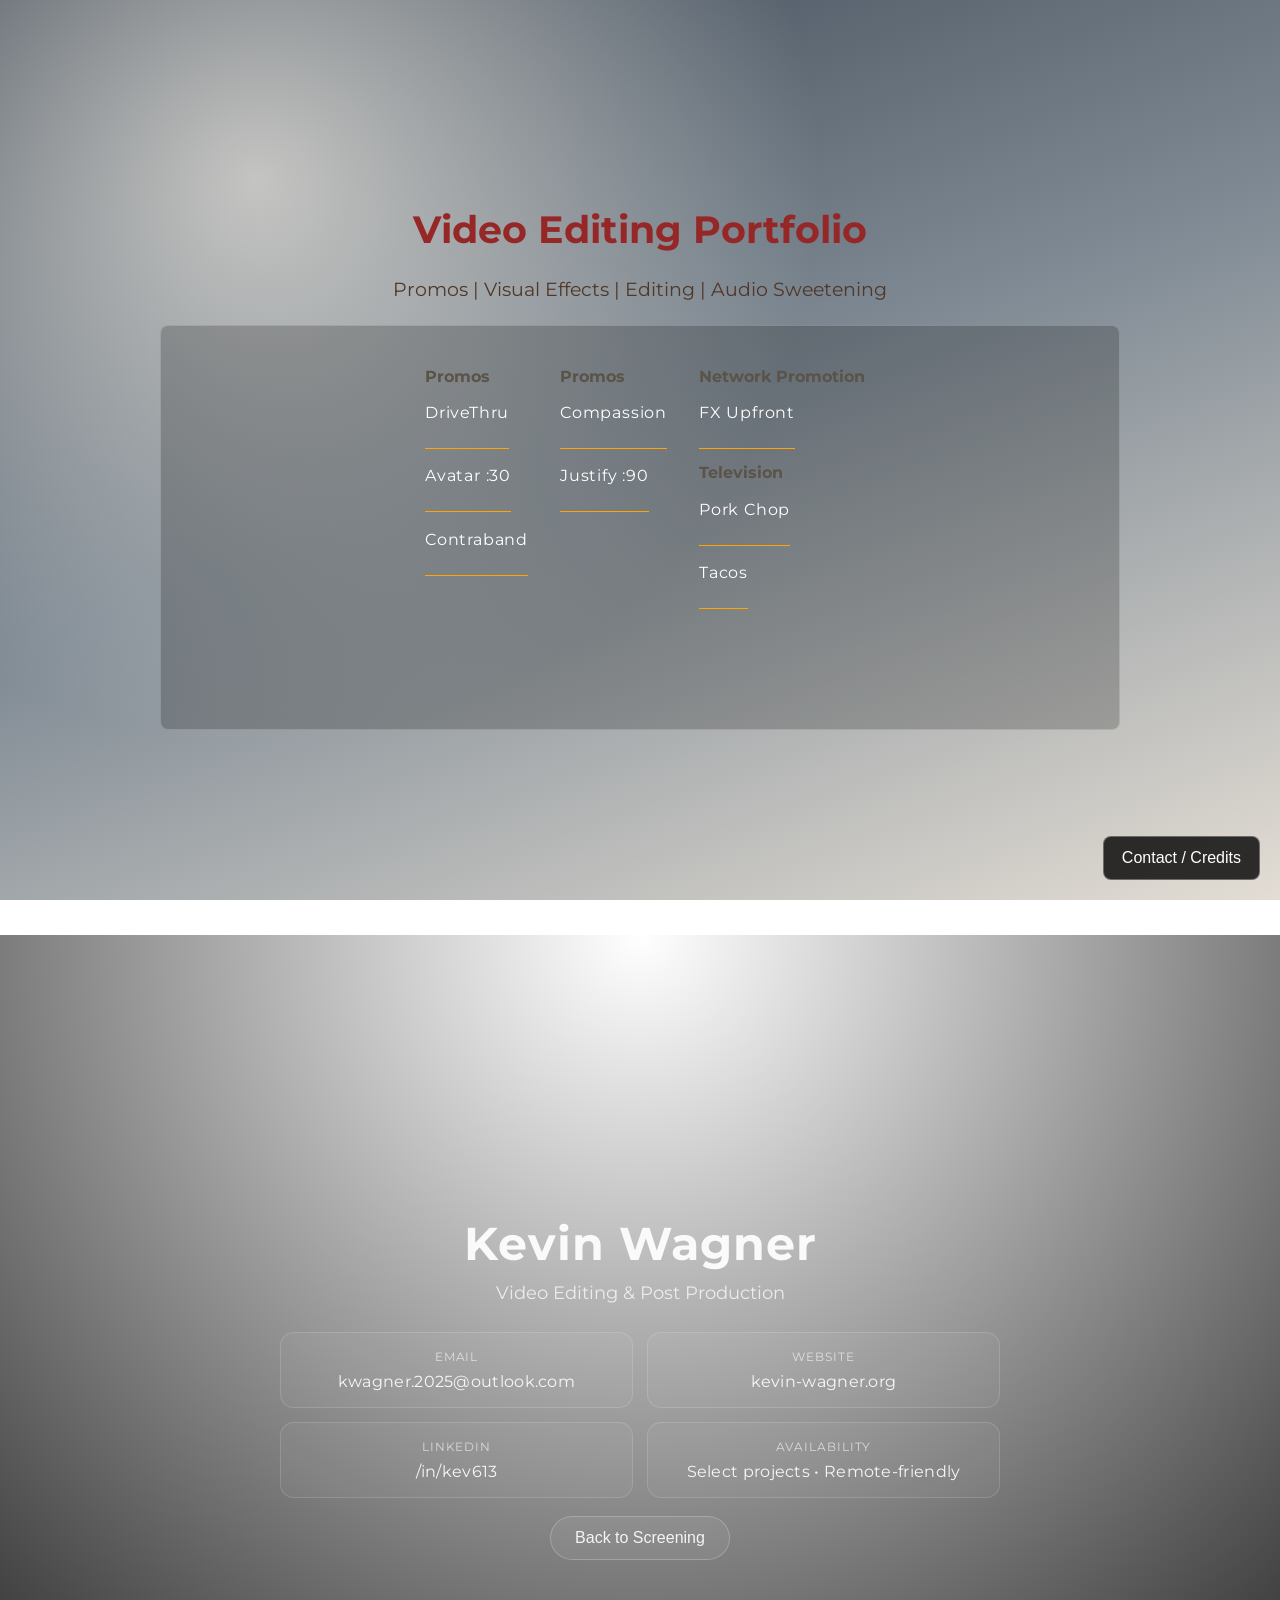
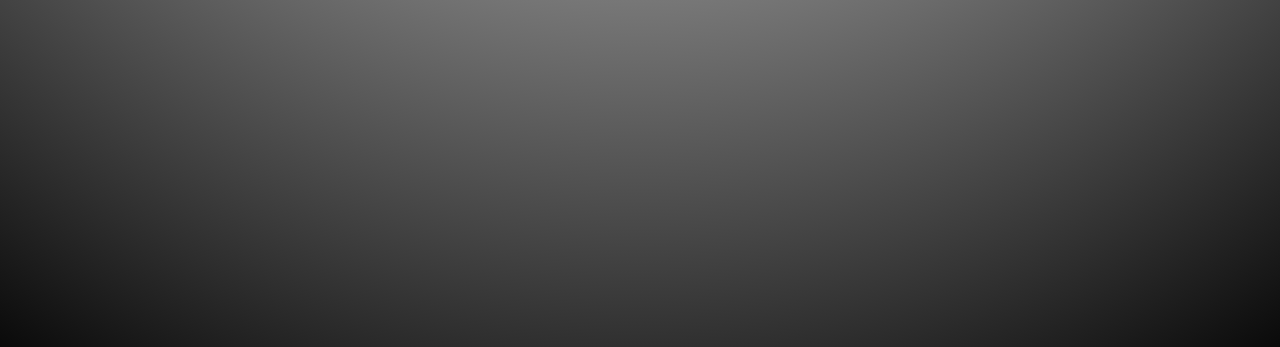
==== mobile/index.html @ 94b4c69b "sep for mobile 1" ====
<!-- NOTE - curtains do not close DO NOT PUSH -->


<!DOCTYPE html>
<html lang="en">
  <head>
    <meta charset="UTF-8" />
    <meta name="viewport" content="width=device-width, initial-scale=1.0" />
    <title>Kevin's Video Editing Portfolio</title>
    <link rel="stylesheet" href="style.css" />
    <link rel="preconnect" href="https://fonts.googleapis.com" />
    <link rel="preconnect" href="https://fonts.gstatic.com" crossorigin />
    <link
      href="https://fonts.googleapis.com/css2?family=Montserrat:ital,wght@0,100..900;1,100..900&display=swap"
      rel="stylesheet"
    />
  </head>
  <body>
    <section id="screening" class="screening theater">
      <div class="curtains">
        <div class="curtain left"></div>
        <div class="curtain right"></div>
      </div>



      <div class="overlay">
        <h1 class="menu-title">Video Editing Portfolio</h1>
        <h3 class="subtitle">Promos | Visual Effects | Editing | Audio Sweetening</h3>

        <div class="menu-plate">
          <div class="column-container">
            <div class="menu-col">
              <ul>
                <li class="category-label">Promos</li>
                <li><a href="videos/drivethru.html">DriveThru</a></li>
                <li><a href="videos/avatar.html">Avatar :30</a></li>
                <li><a href="videos/fxcontraband.html">Contraband</a></li>
              </ul>
            </div>

            <div class="menu-col">
              <ul>
                <li class="category-label">Promos</li>
                <li><a href="videos/compassion.html">Compassion</a></li>
                <li><a href="videos/justify.html">Justify :90</a></li>
              </ul>
            </div>

            <div class="menu-col">
              <ul>
                <li class="category-label">Network Promotion</li>
                <li><a href="videos/fxupfront.html">FX Upfront</a></li>

                <li class="category-label">Television</li>
                <li><a href="videos/porkchop.html">Pork Chop</a></li>
                <li><a href="videos/tacos.html">Tacos</a></li>
              </ul>
            </div>
          </div>
        </div>
      </div>
    </section>

    <section id="credits" class="credits">
      <div class="credits-inner">
        <h1 class="credits-title">Kevin Wagner</h1>
        <p class="credits-subtitle">Video Editing & Post Production</p>

        <div id="creditsGrid" class="credits-grid">
          <a class="credits-card" href="mailto:kwagner.2025@outlook.com">
            <span class="label">Email</span>
            <span class="value">kwagner.2025@outlook.com</span>
          </a>

          <a class="credits-card" href="https://kevin-wagner.org" target="_blank" rel="noopener">
            <span class="label">Website</span>
            <span class="value">kevin-wagner.org</span>
          </a>

          <a
            class="credits-card"
            href="https://www.linkedin.com/in/kev613"
            target="_blank"
            rel="noopener"
          >
            <span class="label">LinkedIn</span>
            <span class="value">/in/kev613</span>
          </a>

          <div class="credits-card muted">
            <span class="label">Availability</span>
            <span class="value">Select projects • Remote-friendly</span>
          </div>
        </div>

        <button id="backToScreening" class="credits-back" type="button">
          Back to Screening
        </button>
      </div>
    </section>

    <button id="contactBtn" class="contact-btn" type="button" aria-label="Contact and credits">
      Contact / Credits
    </button>

    <script>
      window.addEventListener("load", () => {
        const screening = document.getElementById("screening");
        if (!screening) return;
        screening.scrollIntoView({ behavior: "auto", block: "start" });
        setTimeout(() => {
          screening.classList.add("open");
        }, 50);
      });

      (() => {
        const contactBtn = document.getElementById("contactBtn");
        const backBtn = document.getElementById("backToScreening");
        const credits = document.getElementById("credits");
        const creditsGrid = document.getElementById("creditsGrid");
        const screening = document.getElementById("screening");

        if (!contactBtn || !backBtn || !credits || !screening) return;

        const CLOSE_DELAY_MS = 1200;
        const OPEN_DELAY_MS = 200;
        let isTransitioning = false;

        const closeThenGo = (targetEl) => {
          if (isTransitioning) return;
          isTransitioning = true;
          screening.classList.add("closed");

          setTimeout(() => {
            targetEl.scrollIntoView({ behavior: "auto", block: "start" });
            setTimeout(() => {
              screening.classList.remove("closed");
              isTransitioning = false;
            }, OPEN_DELAY_MS);
          }, CLOSE_DELAY_MS);
        };

        contactBtn.addEventListener("click", () => {
          const screeningRect = screening.getBoundingClientRect();
          const isOnScreening = screeningRect.top >= -50 && screeningRect.top <= 50;
          
          if (isOnScreening) {
            closeThenGo(creditsGrid || credits);
          } else {
            closeThenGo(screening);
          }
        });

        backBtn.addEventListener("click", () => {
          closeThenGo(screening);
        });

        document.addEventListener("keydown", (e) => {
          if (e.key === "Escape") {
            closeThenGo(screening);
          }
        });
      })();
    </script>
  </body>
</html>
---- mobile/style.css ----
html {
  scroll-behavior: smooth;
}

body {
  margin: 0;
  font-family: "Montserrat", sans-serif;
  background: #000;
  color: #fff;
  background: radial-gradient(circle at 20% 20%, rgba(255, 249, 239, 0.65),    
  rgba(255, 249, 239, 0) 45%),
  linear-gradient(160deg, #3b4653 0%, #7f8a94 48%, #e3ddd4 100%);
 background-repeat: no-repeat;
 background-attachment: fixed;
 background-size: 100% 100%;
 position: relative;
}



.screening {
  position: relative;
  min-height: 100vh;
}

.curtains {
  position: fixed;
  inset: 0;
  z-index: 5;
  pointer-events: none;
}

.curtain {
  position: absolute;
  top: 0;
  width: calc(50vw + 24px);
  height: 100vh;
  background: linear-gradient(to right, #2a0f08, #4a1c12, #2a0f08);
  transition: transform 1.8s ease-in-out;
  will-change: transform;
}

.curtain.left {
  left: 0;
  transform: translateX(0);
}

.curtain.right {
  right: 0;
  transform: translateX(0);
}

.theater.open .curtain.left {
  transform: translateX(-100%);
}

.theater.open .curtain.right {
  transform: translateX(100%);
}

#screening.closed .curtain.left {
  transform: translateX(0);
}

#screening.closed .curtain.right {
  transform: translateX(0);
}

.overlay {
  min-height: 95vh;
  display: flex;
  flex-direction: column;
  justify-content: center;
  align-items: center;
  gap: 1.5rem;
  padding: 40px 16px;
  
  position: relative;
  z-index: 2;
}

.menu-title {
  font-size: clamp(1.8rem, 5vw, 2.4rem);
  color: rgb(150, 39, 39);
  margin: 0;
  text-align: center;
}

.subtitle {
  font-size: clamp(0.9rem, 3vw, 1.2rem);
  color: rgb(80, 55, 39);
  margin: 0;
  font-weight: normal;
  text-align: center;
}

.menu-plate {
  border: 1px solid rgba(255, 255, 255, 0.2);
  padding: clamp(5px, 2px, 2px);
  padding-left: 15px;
  background-color: rgba(0, 0, 0, 0.2);
  border-radius: 8px;
  /* flex: 1; */
  display: flex;
  /* max-width: 700px; */
  width: 75vw;
  height: 45vh;
  box-sizing: border-box;
  
  justify-content: center;
}

.column-container {
  display: flex;
  gap: 2rem;
  align-items: start;
  flex-wrap: nowrap;
  justify-content: center;
  align-content: center;
  padding-top: 4vh
}



.menu-col ul {
  list-style: none;
  padding: 0;
  margin: 0;
  display: flex;
  flex-direction: column;
  gap: 0.9em;
}

.menu-col a {
  text-decoration: none;
  color: white;
  font-size: clamp(0.95rem, 2.5vw, 1rem);
  letter-spacing: 0.05em;
  border-bottom: 1px solid orange;
  padding-bottom: 0.25rem;
  display: inline-block;
  min-height: 44px;
  line-height: 1.6;
}

.menu-col a:hover {
  color: orange;
  border-bottom-color: white;
  transition: color 0.3s, border-bottom-color 0.3s;
}

.category-label {
  font-weight: bold;
  color: rgb(90, 83, 71);
}

.contact-btn {
  position: fixed;
  bottom: 20px;
  right: 20px;
  padding: 12px 18px;
  font-size: clamp(0.9rem, 2.5vw, 1rem);
  background-color: rgba(0, 0, 0, 0.8);
  color: white;
  border: 1px solid rgba(255, 255, 255, 0.3);
  border-radius: 8px;
  cursor: pointer;
  z-index: 10;
  transition: all 0.3s;
  min-height: 44px;
  min-width: 44px;
  backdrop-filter: blur(10px);
}

.contact-btn:hover,
.contact-btn:active {
  background-color: rgba(177, 99, 99, 0.9);
  transform: translateY(-2px);
}

@media (max-width: 640px) {
  .contact-btn {
    bottom: 16px;
    right: 16px;
    font-size: 0.9rem;
  }
}

.credits {
  min-height: 100vh;
  display: grid;
  place-items: center;
  padding: 56px 18px;
  background: radial-gradient(circle at top, rgba(255, 255, 255, 0.06), rgba(0, 0, 0, 0.96));
  color: rgba(255, 255, 255, 0.92);
}

.credits-inner {
  width: min(720px, 85vw);
  text-align: center;
  margin-bottom: 12vh;
}

.credits-title {
  margin: 0;
  font-size: clamp(28px, 4vw, 46px);
  letter-spacing: 1px;
}

.credits-subtitle {
  margin: 10px 0 28px;
  font-size: clamp(14px, 1.7vw, 18px);
  color: rgba(255, 255, 255, 0.75);
}

.credits-grid {
  display: grid;
  grid-template-columns: repeat(2, minmax(0, 1fr));
  gap: 14px;
  margin: 0 auto 18px;
}

@media (max-width: 640px) {
  .credits-grid {
    grid-template-columns: 1fr;
  }
}

.credits-card {
  text-decoration: none;
  color: inherit;
  border: 1px solid rgba(255, 255, 255, 0.14);
  border-radius: 14px;
  padding: 16px 14px;
  background: rgba(255, 255, 255, 0.04);
  transition: transform 160ms ease, background 160ms ease, border 160ms ease;
}

.credits-card:hover {
  /* transform: translateY(-2px); */
  background: rgba(255, 255, 255, 0.06);
  border-color: rgba(255, 255, 255, 0.22);
}

.credits-card .label {
  display: block;
  font-size: 12px;
  letter-spacing: 0.9px;
  text-transform: uppercase;
  color: rgba(255, 255, 255, 0.65);
  margin-bottom: 8px;
}

.credits-card .value {
  display: block;
  font-size: 16px;
  letter-spacing: 0.3px;
}

.credits-card.muted {
  cursor: default;
}

.credits-back {
  padding: 12px 24px;
  border-radius: 999px;
  border: 1px solid rgba(255, 255, 255, 0.22);
  background: rgba(255, 255, 255, 0.06);
  color: rgba(255, 255, 255, 0.9);
  cursor: pointer;
  font-size: clamp(0.9rem, 2.5vw, 1rem);
  min-height: 44px;
  transition: all 0.2s ease;
}

.credits-back:hover,
.credits-back:active {
  background: rgba(255, 255, 255, 0.12);
  transform: translateY(-2px);
}
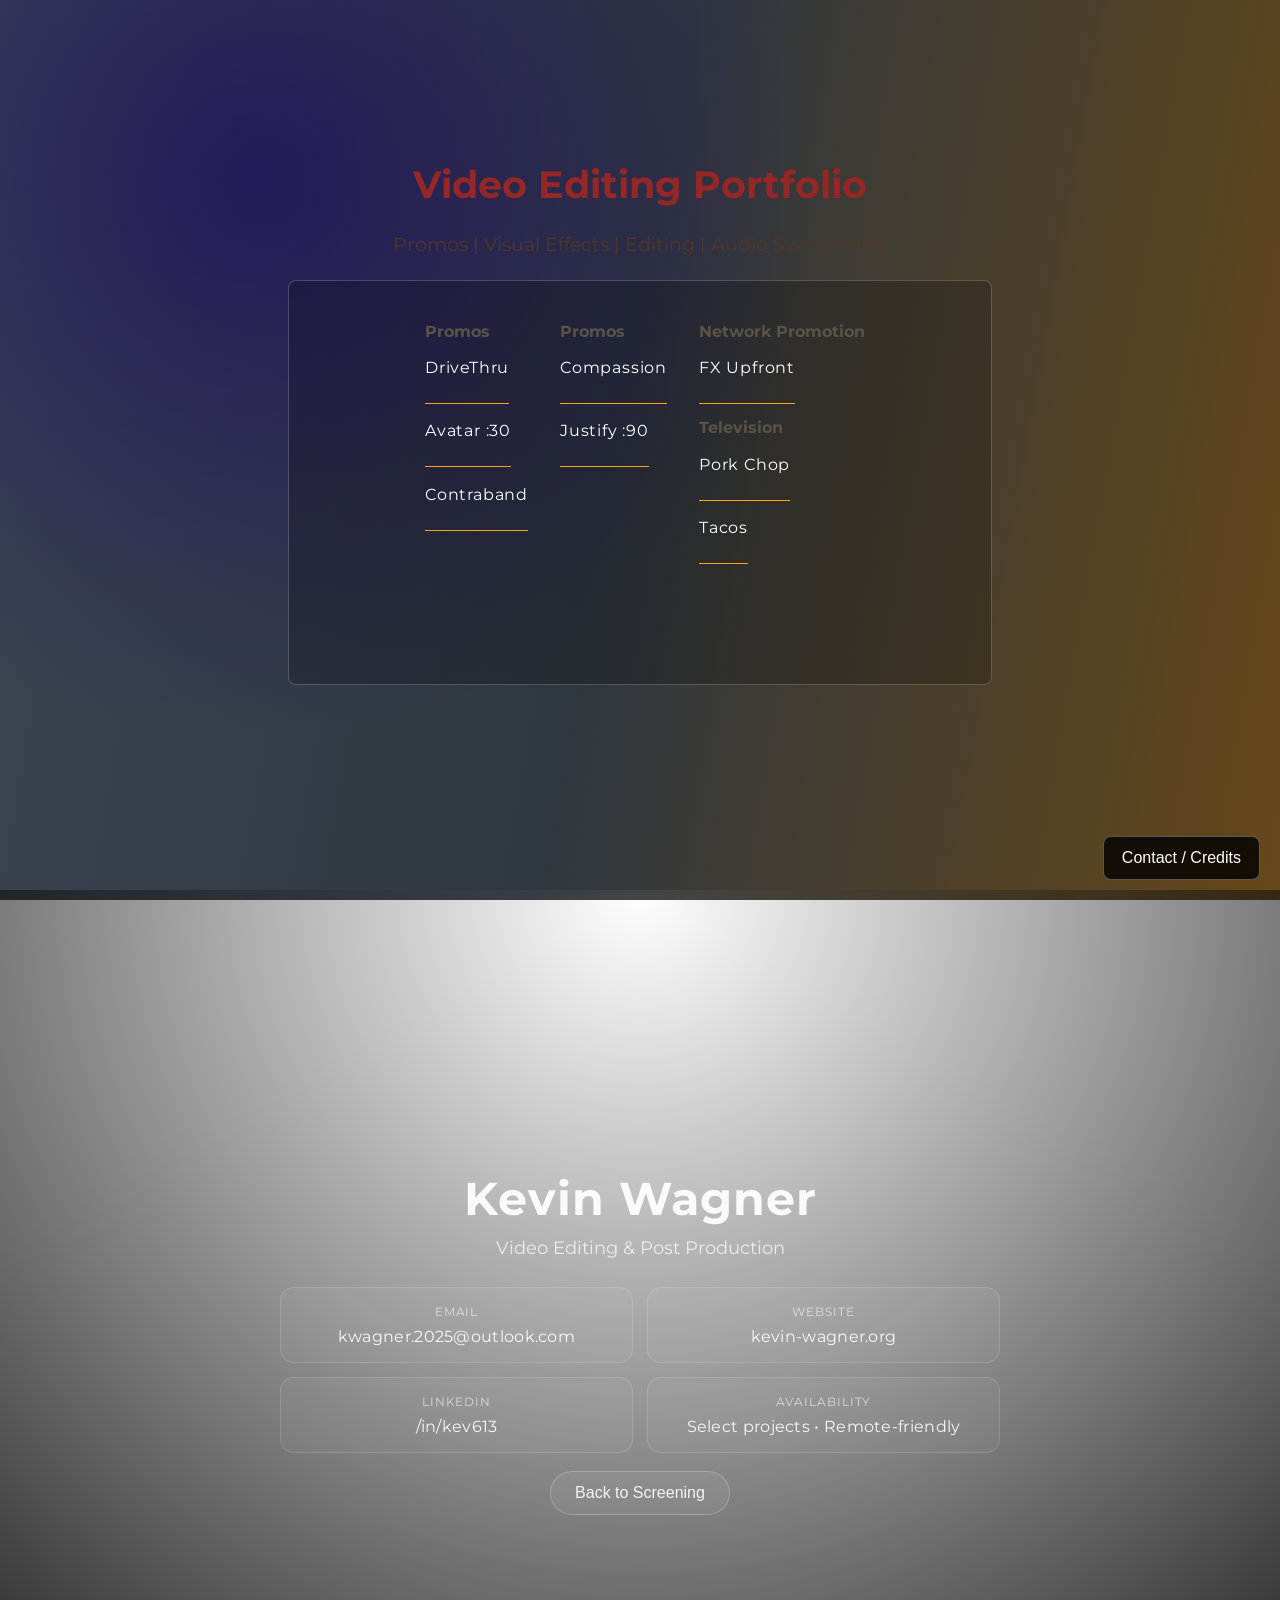
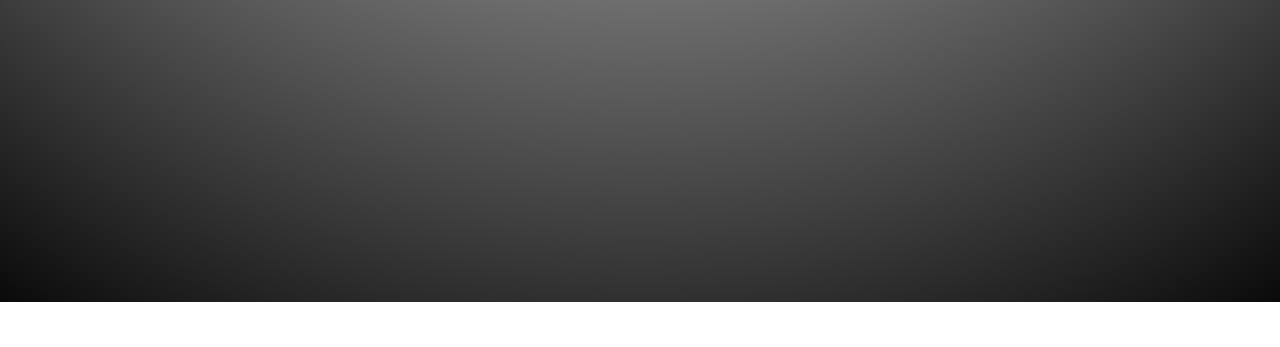
==== commit a40e9dec: "fixed transition" ====
--- a/mobile/index.html
+++ b/mobile/index.html
@@ -118,7 +118,6 @@
         const contactBtn = document.getElementById("contactBtn");
         const backBtn = document.getElementById("backToScreening");
         const credits = document.getElementById("credits");
-        const creditsGrid = document.getElementById("creditsGrid");
         const screening = document.getElementById("screening");
 
         if (!contactBtn || !backBtn || !credits || !screening) return;
@@ -126,39 +125,41 @@
         const CLOSE_DELAY_MS = 1200;
         const OPEN_DELAY_MS = 200;
         let isTransitioning = false;
+        let isOnCredits = false;
 
-        const closeThenGo = (targetEl) => {
+        const closeThenGo = (targetEl, nextOnCredits) => {
           if (isTransitioning) return;
           isTransitioning = true;
           screening.classList.add("closed");
 
           setTimeout(() => {
-            targetEl.scrollIntoView({ behavior: "auto", block: "start" });
+            const top = targetEl.offsetTop;
+            window.scrollTo({ top, behavior: "auto" });
             setTimeout(() => {
               screening.classList.remove("closed");
               isTransitioning = false;
+              if (typeof nextOnCredits === "boolean") {
+                isOnCredits = nextOnCredits;
+              }
             }, OPEN_DELAY_MS);
           }, CLOSE_DELAY_MS);
         };
 
         contactBtn.addEventListener("click", () => {
-          const screeningRect = screening.getBoundingClientRect();
-          const isOnScreening = screeningRect.top >= -50 && screeningRect.top <= 50;
-          
-          if (isOnScreening) {
-            closeThenGo(creditsGrid || credits);
+          if (isOnCredits) {
+            closeThenGo(screening, false);
           } else {
-            closeThenGo(screening);
+            closeThenGo(credits, true);
           }
         });
 
         backBtn.addEventListener("click", () => {
-          closeThenGo(screening);
+          closeThenGo(screening, false);
         });
 
         document.addEventListener("keydown", (e) => {
           if (e.key === "Escape") {
-            closeThenGo(screening);
+            closeThenGo(screening, false);
           }
         });
       })();
--- a/mobile/style.css
+++ b/mobile/style.css
@@ -7,9 +7,9 @@
   font-family: "Montserrat", sans-serif;
   background: #000;
   color: #fff;
-  background: radial-gradient(circle at 20% 20%, rgba(255, 249, 239, 0.65),    
+  background: radial-gradient(circle at 20% 20%, rgba(26, 6, 99, 0.65),    
   rgba(255, 249, 239, 0) 45%),
-  linear-gradient(160deg, #3b4653 0%, #7f8a94 48%, #e3ddd4 100%);
+  linear-gradient(100deg, #3b4653 0%, #2f373f 48%, #664718 100%);
  background-repeat: no-repeat;
  background-attachment: fixed;
  background-size: 100% 100%;
@@ -74,7 +74,7 @@
   align-items: center;
   gap: 1.5rem;
   padding: 40px 16px;
-  
+  margin-top: -05vh;
   position: relative;
   z-index: 2;
 }
@@ -103,10 +103,10 @@
   /* flex: 1; */
   display: flex;
   /* max-width: 700px; */
-  width: 75vw;
+  width: 55vw;
   height: 45vh;
   box-sizing: border-box;
-  
+  align-content: center;
   justify-content: center;
 }
 
